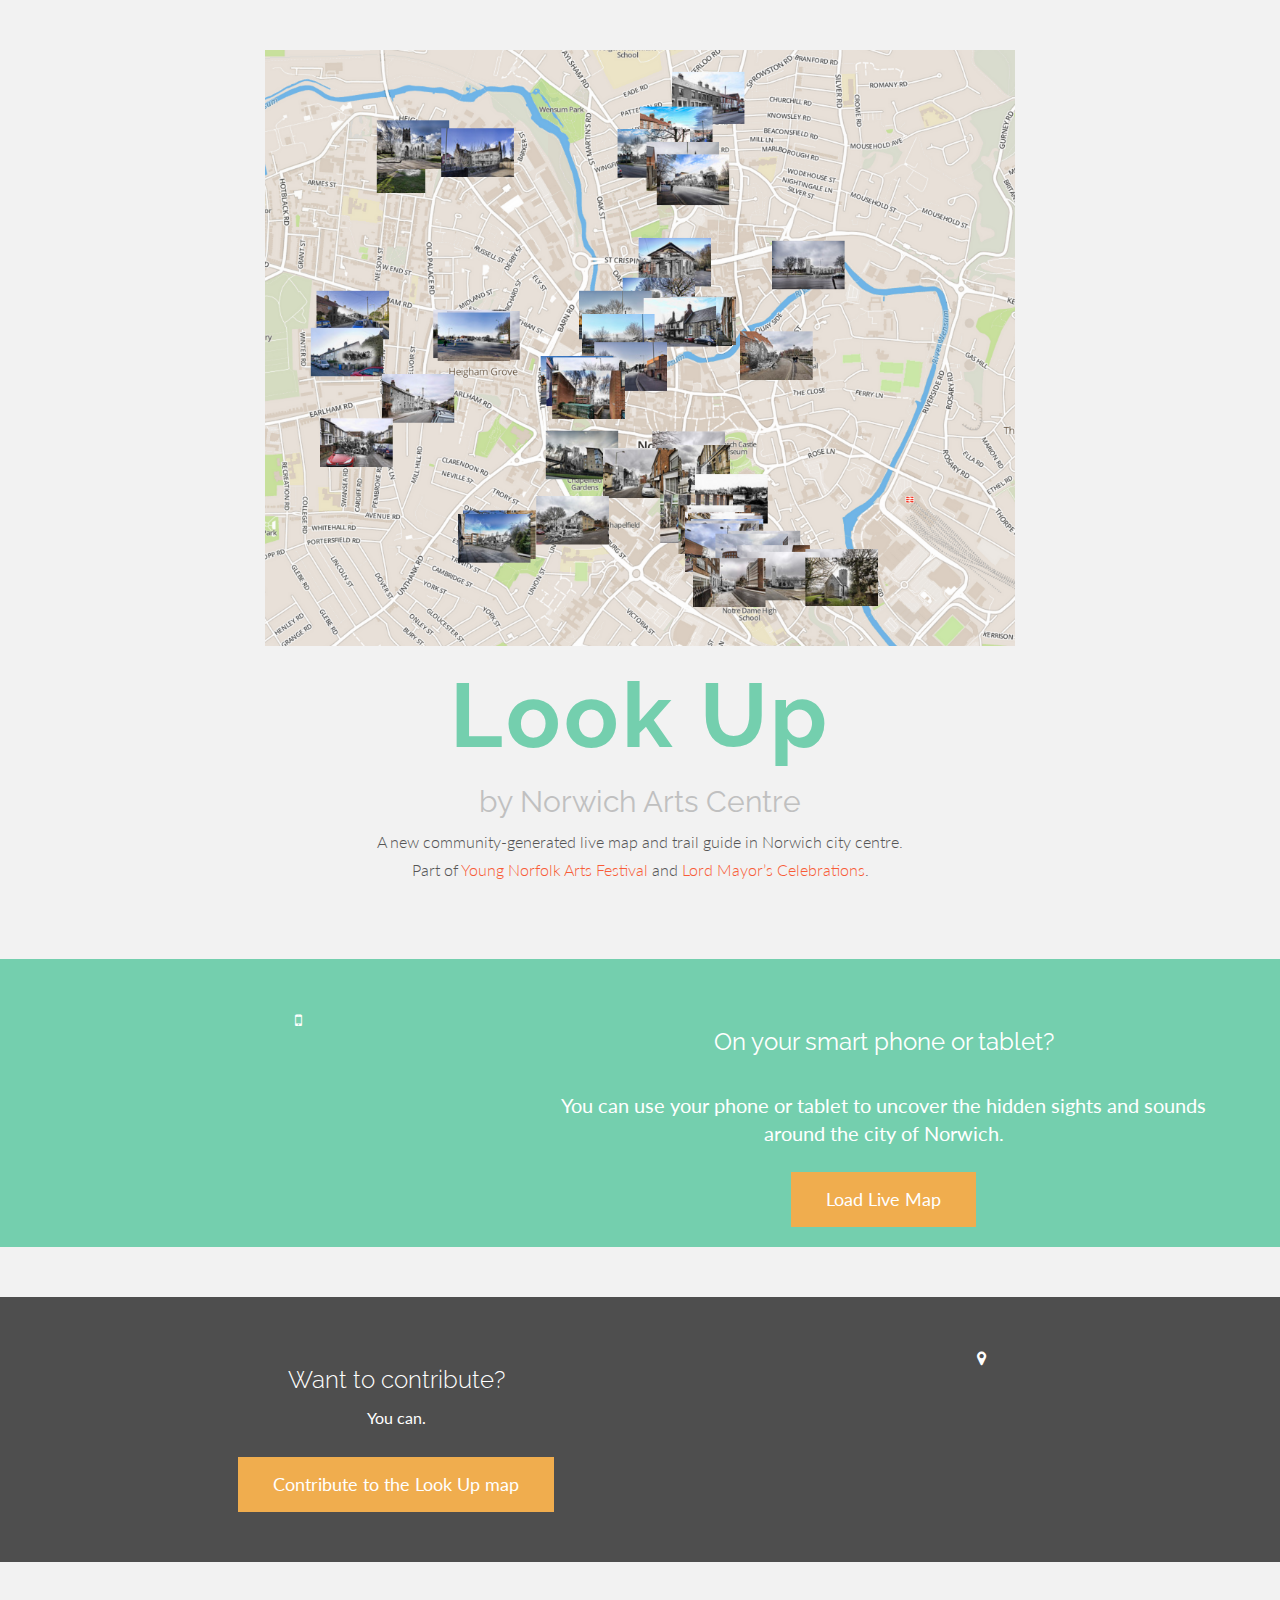
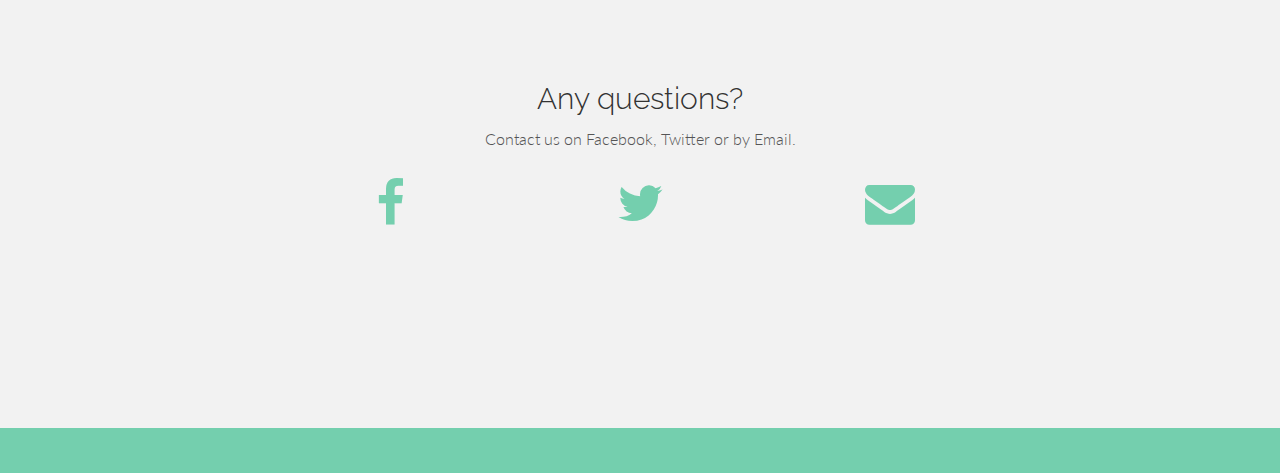
==== index.html @ c33e5883 "Add All" ====
<!DOCTYPE html>
<html lang="en">
  <head>
    <meta charset="utf-8">
    <meta http-equiv="X-UA-Compatible" content="IE=edge">
    <meta name="viewport" content="width=device-width, initial-scale=1.0">
    <meta name="description" content="">
    <meta name="author" content="">

    <title>Norwich Arts Centre - Look Up</title>

    <!-- Bootstrap core CSS -->
    <link href="assets/css/bootstrap.css" rel="stylesheet">

    <!-- Custom styles for this template -->
    <link href="assets/css/main.css" rel="stylesheet">
    <link href="assets/css/font-awesome.min.css" rel="stylesheet">

    <script src="https://code.jquery.com/jquery-1.10.2.min.js"></script>
    <script src="assets/js/chart.js"></script>
    <link href="//netdna.bootstrapcdn.com/font-awesome/4.0.3/css/font-awesome.css" rel="stylesheet">


    <!-- HTML5 shim and Respond.js IE8 support of HTML5 elements and media queries -->
    <!--[if lt IE 9]>
      <script src="https://oss.maxcdn.com/libs/html5shiv/3.7.0/html5shiv.js"></script>
      <script src="https://oss.maxcdn.com/libs/respond.js/1.3.0/respond.min.js"></script>
    <![endif]-->
  </head>

  <body>




	<div id="hello">
	    <div class="container">
	    	<div class="row">
	    		<div class="col-lg-8 col-lg-offset-2 centered">
	    			<img src="assets/img/lookup.png" class="img-responsive" alt="Responsive image">

	    			<h1>Look Up</h1>
	    			<h2>by Norwich Arts Centre</h2>
	    			<p>A new community-generated live map and trail guide in Norwich city centre.
	    			<br>Part of <a href="http://www.ynaf.org.uk" target="_blank">Young Norfolk Arts Festival</a> and <a href="http://www.norwich.gov.uk/Events/Pages/OutdoorEvents2014.aspx" target="_blank">Lord Mayor’s Celebrations</a>.</p>


	    		</div><!-- /col-lg-8 -->
	    	</div><!-- /row -->
	    </div> <!-- /container -->
	</div><!-- /hello -->
	
	<div id="green">
		<div class="container">
			<div class="row">
				<div class="col-lg-5 centered">
					<i class="fa fa-mobile iconbig"></i>
				</div>
				
				<div class="col-lg-7 centered">
					<h3>On your smart phone or tablet?</h3>
					<p>You can use your phone or tablet to uncover the hidden sights and sounds around the city of Norwich.</p>
					<a href="mobile"><button type="button" class="btn btn-warning">Load Live Map</button></a>


				</div>
			</div>
		</div>
	</div>
	
	<div id="skills">
		<div class="container">
			<div class="row">

				<div class="col-lg-5 col-lg-push-7 centered">
					<i class="fa fa-map-marker iconbig"></i>
				</div>

				<div class="col-lg-7 col-lg-pull-5 centered">
					<h3>Want to contribute?</h3>
					<p>You can.</p>
					<button type="button" class="btn btn-warning">Contribute to the Look Up map</button>
				</div>


				

		
			</div>
		</div>
	</div>


	
	<section id="contact"></section>
	<div id="social">
		<div class="container">

			<div class="row centered">
									<h2>Any questions?</h2>
									<p>Contact us on Facebook, Twitter or by Email.


				<div class="col-lg-8 col-lg-offset-2">

					<div class="col-md-4">
						<a href="#"><i class="fa fa-facebook"></i></a>
					</div>
					<div class="col-md-4">
						<a href="#"><i class="fa fa-twitter"></i></a>
					</div>
					<div class="col-md-4">
						<a href="#"><i class="fa fa-envelope"></i></a>
					</div>
				</div>
			</div>
		</div><!-- /container -->
	</div><!-- /social -->


	<div id="f">
		<div class="container">
			<div class="row">
				<p>
			</div>
		</div>
	</div>

    <!-- Bootstrap core JavaScript
    ================================================== -->
    <!-- Placed at the end of the document so the pages load faster -->
    <script src="assets/js/bootstrap.js"></script>
  </body>
</html>
---- assets/css/main.css ----
/*
 * Author: Carlos Alvarez
 * URL: http://alvarez.is
 *
 * Project Name: Bolt - Free Bootstrap 3 Theme
 * Version: 1.0
 * URL: http://blacktie.co
 */
 
/* FONTS */
@import url(http://fonts.googleapis.com/css?family=Lato:300,400,700,900);
@import url(http://fonts.googleapis.com/css?family=Raleway:400,300,700,900);

/* OVERALL ASPECT */

.iconbig {
	font-size: 300px;
	color: white;
}

.iconbigg {
	font-size: 300px;
	color: #474343;
}

body {
  background-color: #f2f2f2;
    font-family: "Lato";
    font-weight: 300;
    font-size: 16px;
    color: #555;

    -webkit-font-smoothing: antialiased;
    -webkit-overflow-scrolling: touch;

}

/* Titles */
h1, h2, h3, h4, h5, h6 {
    font-family: "Raleway";
    font-weight: 300;
    color: #333;
}


/* Paragraph & Typographic */
p {
    line-height: 28px;
    margin-bottom: 25px;
}

.centered {
    text-align: center;
}

.mt {
	margin-top: 40px;
}

/* Links */
a {
    color: #f85c37;
    word-wrap: break-word;

    -webkit-transition: color 0.1s ease-in, background 0.1s ease-in;
    -moz-transition: color 0.1s ease-in, background 0.1s ease-in;
    -ms-transition: color 0.1s ease-in, background 0.1s ease-in;
    -o-transition: color 0.1s ease-in, background 0.1s ease-in;
    transition: color 0.1s ease-in, background 0.1s ease-in;
}

a:hover,
a:focus {
    color: #7b7b7b;
    text-decoration: none;
    outline: 0;
}

a:before,
a:after {
    -webkit-transition: color 0.1s ease-in, background 0.1s ease-in;
    -moz-transition: color 0.1s ease-in, background 0.1s ease-in;
    -ms-transition: color 0.1s ease-in, background 0.1s ease-in;
    -o-transition: color 0.1s ease-in, background 0.1s ease-in;
    transition: color 0.1s ease-in, background 0.1s ease-in;
}

/* Bootstrap Modifications */
 hr {
    display: block;
    height: 1px;
    border: 0;
    border-top: 1px solid #ccc;
    margin: 1em 0;
    padding: 0;
}


.navbar {
	font-weight: 800;
	font-size: 14px;
	padding-top: 15px;
	padding-bottom: 15px;
	background-color: #ffffff;
}

.navbar-default .navbar-nav > .active > a, .navbar-default .navbar-nav > .active > a:hover, .navbar-default .navbar-nav > .active > a:focus {
	color: #ffffff;
	background-color: #74cfae;
}

.navbar-brand {
	font-size: 60px;
	padding-top: 0px;
	padding-bottom: 0px;
}

.btn-theme {
	color: #ffffff;
	background-color: #74cfae;
	border-color: transparent;
}

.btn {
	padding: 10px 30px;
	margin-bottom: 0;
	font-size: 18px;
	border: 5px solid transparent;
	border-radius: 0px;
}

.lead {
	letter-spacing: 1px;
}

/* WRAP SECTIONS */

/* hello */
#hello {
	width: 100%;
	padding-top: 50px;
	padding-bottom: 50px;
}

#hello h1 {
	font-size: 90px;
	font-weight: 700;
	letter-spacing: 3px;
	color: #74cfae;
}

#hello h2 {
	color: #c0c0c0;
	font-weight: 400;
}

/* Green */
#green {
	background-color: #74cfae;
	padding-top: 50px;
	padding-bottom: 20px;
	margin-bottom: 30px;
}

#green h3 {
	color: white;
	font-weight: 400;
	margin-bottom: 35px;
}

#green p {
	color: white;
	font-weight: 400;
	font-size: 20px;
}

/* Skills */
#skills {
	background-color: #4e4e4e;
	padding-top: 50px;
	padding-bottom: 50px;
	margin-top: 50px;
}

#skills h3 {
	color: white;
}

#skills p {
	color: white;
	font-weight: 400;
}

/* Social Links */
#social {
	width: 100%;
	padding-top: 100px;
	padding-bottom: 200px;
}

#social i {
	font-size: 50px;
	color: #74cfae;
}

#social .col-md-3:hover {
	background-color: #f5f5f5;
}

#social .col-md-3 {
	padding:30px;
}

/* Footer */
#f {
	padding-top: 20px;
	background-color: #74cfae;
}

#f p {
	color: white;
	text-align: right;
	font-weight: 400;
}

/* Image Opacity */
.grid img {
    opacity: .7;
}
.grid img:hover {
    opacity: 1;
}
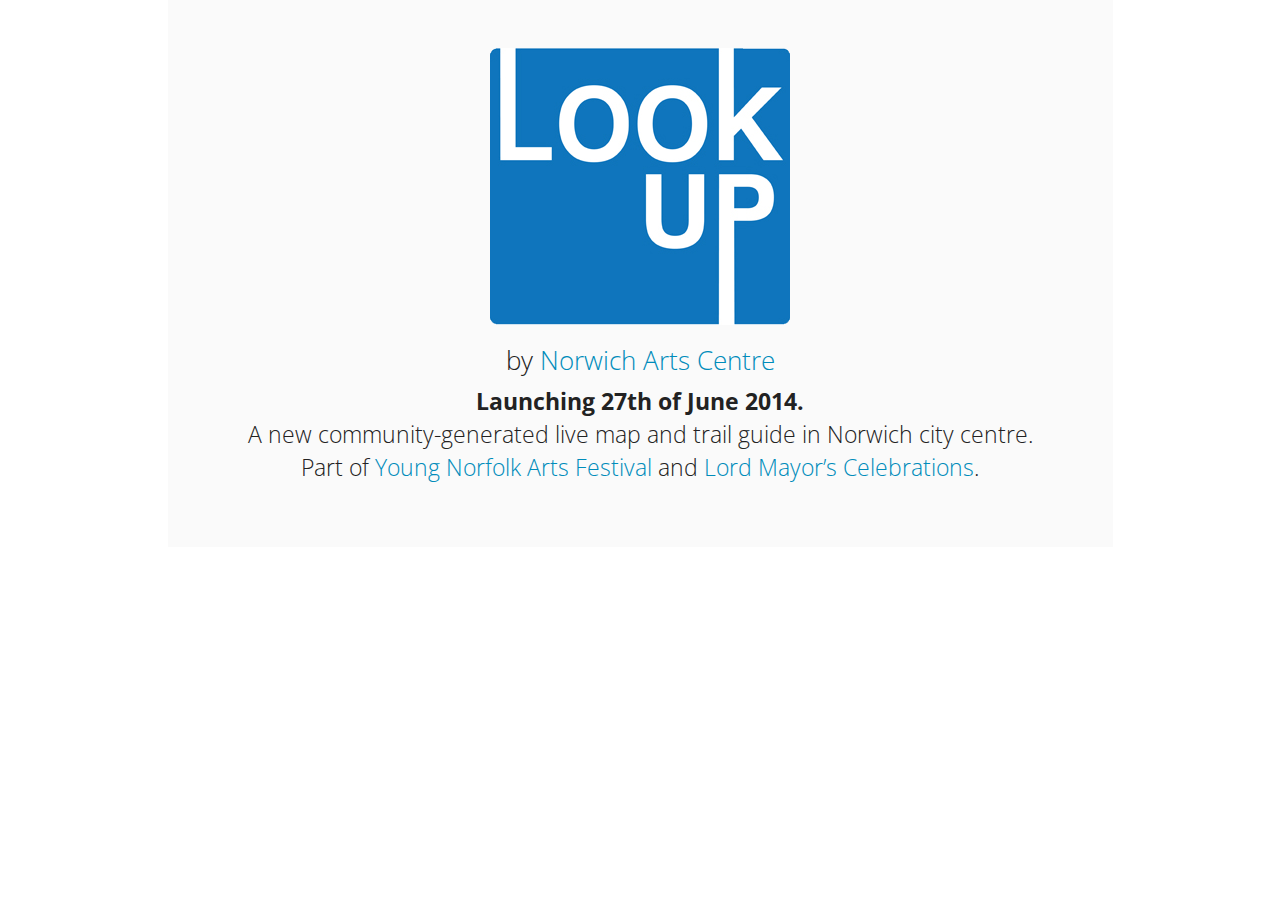
==== commit f047c660: "Updated CSS and added Landing Page" ====
--- a/index.html
+++ b/index.html
@@ -36,95 +36,20 @@
 	<div id="hello">
 	    <div class="container">
 	    	<div class="row">
-	    		<div class="col-lg-8 col-lg-offset-2 centered">
-	    			<img src="assets/img/lookup.png" class="img-responsive" alt="Responsive image">
-
-	    			<h1>Look Up</h1>
-	    			<h2>by Norwich Arts Centre</h2>
-	    			<p>A new community-generated live map and trail guide in Norwich city centre.
+	    		<div class="col-lg-10 col-lg-offset-1 text-center">
+	    			<div class="jumbotron">
+                	<img src="assets/img/logo.png" class="img-responsive center-block" alt="Look Up">
+	    			
+	    			<h3>by <a href="http://norwichartscentre.co.uk/">Norwich Arts Centre</h3></a>
+	    			<p><b>Launching 27th of June 2014.</b></br>
+	    			A new community-generated live map and trail guide in Norwich city centre.
 	    			<br>Part of <a href="http://www.ynaf.org.uk" target="_blank">Young Norfolk Arts Festival</a> and <a href="http://www.norwich.gov.uk/Events/Pages/OutdoorEvents2014.aspx" target="_blank">Lord Mayor’s Celebrations</a>.</p>
-
+	    		</div>
 
 	    		</div><!-- /col-lg-8 -->
 	    	</div><!-- /row -->
 	    </div> <!-- /container -->
 	</div><!-- /hello -->
-	
-	<div id="green">
-		<div class="container">
-			<div class="row">
-				<div class="col-lg-5 centered">
-					<i class="fa fa-mobile iconbig"></i>
-				</div>
-				
-				<div class="col-lg-7 centered">
-					<h3>On your smart phone or tablet?</h3>
-					<p>You can use your phone or tablet to uncover the hidden sights and sounds around the city of Norwich.</p>
-					<a href="mobile"><button type="button" class="btn btn-warning">Load Live Map</button></a>
-
-
-				</div>
-			</div>
-		</div>
-	</div>
-	
-	<div id="skills">
-		<div class="container">
-			<div class="row">
-
-				<div class="col-lg-5 col-lg-push-7 centered">
-					<i class="fa fa-map-marker iconbig"></i>
-				</div>
-
-				<div class="col-lg-7 col-lg-pull-5 centered">
-					<h3>Want to contribute?</h3>
-					<p>You can.</p>
-					<button type="button" class="btn btn-warning">Contribute to the Look Up map</button>
-				</div>
-
-
-				
-
-		
-			</div>
-		</div>
-	</div>
-
-
-	
-	<section id="contact"></section>
-	<div id="social">
-		<div class="container">
-
-			<div class="row centered">
-									<h2>Any questions?</h2>
-									<p>Contact us on Facebook, Twitter or by Email.
-
-
-				<div class="col-lg-8 col-lg-offset-2">
-
-					<div class="col-md-4">
-						<a href="#"><i class="fa fa-facebook"></i></a>
-					</div>
-					<div class="col-md-4">
-						<a href="#"><i class="fa fa-twitter"></i></a>
-					</div>
-					<div class="col-md-4">
-						<a href="#"><i class="fa fa-envelope"></i></a>
-					</div>
-				</div>
-			</div>
-		</div><!-- /container -->
-	</div><!-- /social -->
-
-
-	<div id="f">
-		<div class="container">
-			<div class="row">
-				<p>
-			</div>
-		</div>
-	</div>
 
     <!-- Bootstrap core JavaScript
     ================================================== -->
--- a/assets/css/main.css
+++ b/assets/css/main.css
@@ -1,18 +1,7 @@
 /*
- * Author: Carlos Alvarez
- * URL: http://alvarez.is
- *
- * Project Name: Bolt - Free Bootstrap 3 Theme
- * Version: 1.0
- * URL: http://blacktie.co
+ Additional CSS
  */
  
-/* FONTS */
-@import url(http://fonts.googleapis.com/css?family=Lato:300,400,700,900);
-@import url(http://fonts.googleapis.com/css?family=Raleway:400,300,700,900);
-
-/* OVERALL ASPECT */
-
 .iconbig {
 	font-size: 300px;
 	color: white;
@@ -23,210 +12,3 @@
 	color: #474343;
 }
 
-body {
-  background-color: #f2f2f2;
-    font-family: "Lato";
-    font-weight: 300;
-    font-size: 16px;
-    color: #555;
-
-    -webkit-font-smoothing: antialiased;
-    -webkit-overflow-scrolling: touch;
-
-}
-
-/* Titles */
-h1, h2, h3, h4, h5, h6 {
-    font-family: "Raleway";
-    font-weight: 300;
-    color: #333;
-}
-
-
-/* Paragraph & Typographic */
-p {
-    line-height: 28px;
-    margin-bottom: 25px;
-}
-
-.centered {
-    text-align: center;
-}
-
-.mt {
-	margin-top: 40px;
-}
-
-/* Links */
-a {
-    color: #f85c37;
-    word-wrap: break-word;
-
-    -webkit-transition: color 0.1s ease-in, background 0.1s ease-in;
-    -moz-transition: color 0.1s ease-in, background 0.1s ease-in;
-    -ms-transition: color 0.1s ease-in, background 0.1s ease-in;
-    -o-transition: color 0.1s ease-in, background 0.1s ease-in;
-    transition: color 0.1s ease-in, background 0.1s ease-in;
-}
-
-a:hover,
-a:focus {
-    color: #7b7b7b;
-    text-decoration: none;
-    outline: 0;
-}
-
-a:before,
-a:after {
-    -webkit-transition: color 0.1s ease-in, background 0.1s ease-in;
-    -moz-transition: color 0.1s ease-in, background 0.1s ease-in;
-    -ms-transition: color 0.1s ease-in, background 0.1s ease-in;
-    -o-transition: color 0.1s ease-in, background 0.1s ease-in;
-    transition: color 0.1s ease-in, background 0.1s ease-in;
-}
-
-/* Bootstrap Modifications */
- hr {
-    display: block;
-    height: 1px;
-    border: 0;
-    border-top: 1px solid #ccc;
-    margin: 1em 0;
-    padding: 0;
-}
-
-
-.navbar {
-	font-weight: 800;
-	font-size: 14px;
-	padding-top: 15px;
-	padding-bottom: 15px;
-	background-color: #ffffff;
-}
-
-.navbar-default .navbar-nav > .active > a, .navbar-default .navbar-nav > .active > a:hover, .navbar-default .navbar-nav > .active > a:focus {
-	color: #ffffff;
-	background-color: #74cfae;
-}
-
-.navbar-brand {
-	font-size: 60px;
-	padding-top: 0px;
-	padding-bottom: 0px;
-}
-
-.btn-theme {
-	color: #ffffff;
-	background-color: #74cfae;
-	border-color: transparent;
-}
-
-.btn {
-	padding: 10px 30px;
-	margin-bottom: 0;
-	font-size: 18px;
-	border: 5px solid transparent;
-	border-radius: 0px;
-}
-
-.lead {
-	letter-spacing: 1px;
-}
-
-/* WRAP SECTIONS */
-
-/* hello */
-#hello {
-	width: 100%;
-	padding-top: 50px;
-	padding-bottom: 50px;
-}
-
-#hello h1 {
-	font-size: 90px;
-	font-weight: 700;
-	letter-spacing: 3px;
-	color: #74cfae;
-}
-
-#hello h2 {
-	color: #c0c0c0;
-	font-weight: 400;
-}
-
-/* Green */
-#green {
-	background-color: #74cfae;
-	padding-top: 50px;
-	padding-bottom: 20px;
-	margin-bottom: 30px;
-}
-
-#green h3 {
-	color: white;
-	font-weight: 400;
-	margin-bottom: 35px;
-}
-
-#green p {
-	color: white;
-	font-weight: 400;
-	font-size: 20px;
-}
-
-/* Skills */
-#skills {
-	background-color: #4e4e4e;
-	padding-top: 50px;
-	padding-bottom: 50px;
-	margin-top: 50px;
-}
-
-#skills h3 {
-	color: white;
-}
-
-#skills p {
-	color: white;
-	font-weight: 400;
-}
-
-/* Social Links */
-#social {
-	width: 100%;
-	padding-top: 100px;
-	padding-bottom: 200px;
-}
-
-#social i {
-	font-size: 50px;
-	color: #74cfae;
-}
-
-#social .col-md-3:hover {
-	background-color: #f5f5f5;
-}
-
-#social .col-md-3 {
-	padding:30px;
-}
-
-/* Footer */
-#f {
-	padding-top: 20px;
-	background-color: #74cfae;
-}
-
-#f p {
-	color: white;
-	text-align: right;
-	font-weight: 400;
-}
-
-/* Image Opacity */
-.grid img {
-    opacity: .7;
-}
-.grid img:hover {
-    opacity: 1;
-}
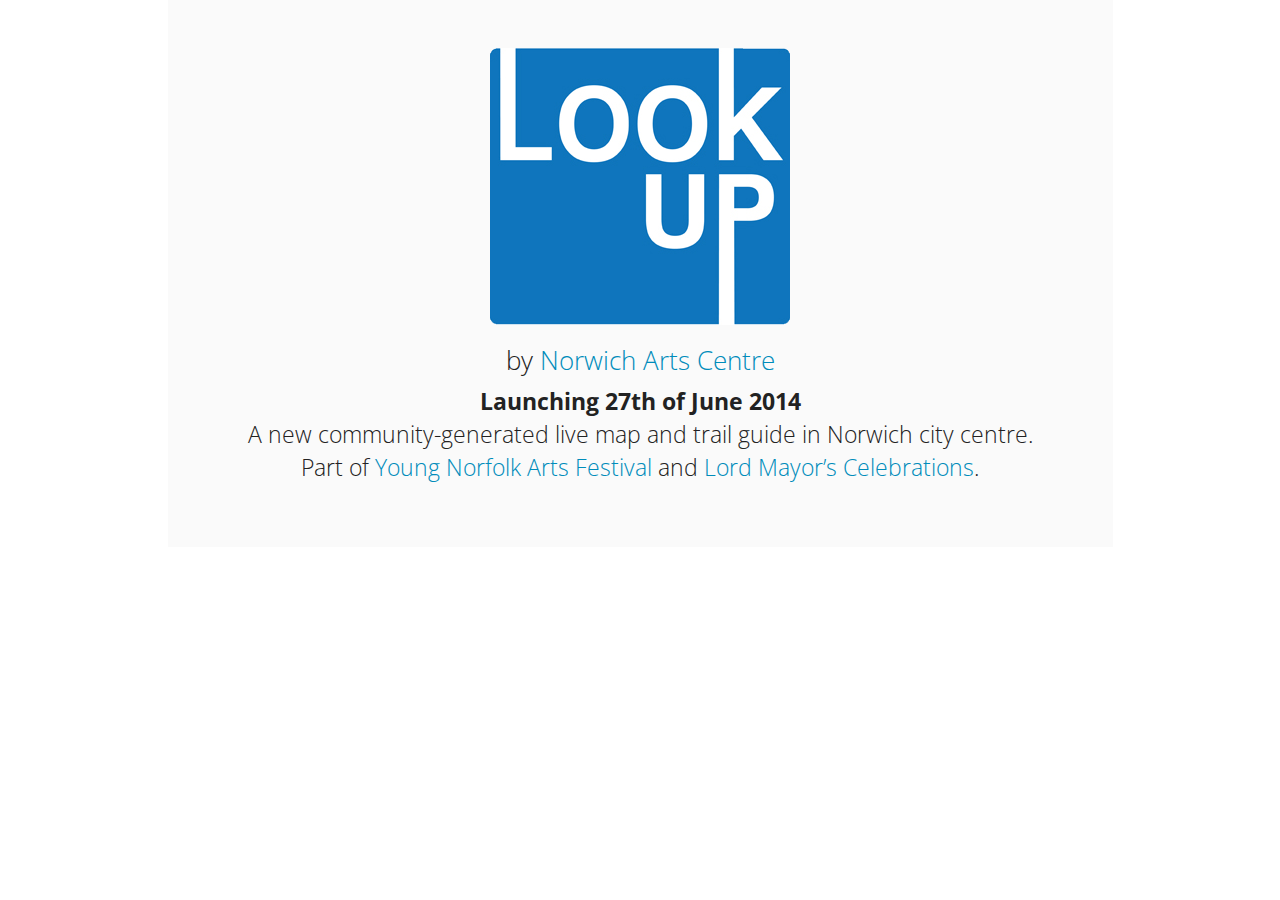
==== commit 74b995c7: "remove full stop from launch date" ====
--- a/index.html
+++ b/index.html
@@ -41,7 +41,7 @@
                 	<img src="assets/img/logo.png" class="img-responsive center-block" alt="Look Up">
 	    			
 	    			<h3>by <a href="http://norwichartscentre.co.uk/">Norwich Arts Centre</h3></a>
-	    			<p><b>Launching 27th of June 2014.</b></br>
+	    			<p><b>Launching 27th of June 2014</b></br>
 	    			A new community-generated live map and trail guide in Norwich city centre.
 	    			<br>Part of <a href="http://www.ynaf.org.uk" target="_blank">Young Norfolk Arts Festival</a> and <a href="http://www.norwich.gov.uk/Events/Pages/OutdoorEvents2014.aspx" target="_blank">Lord Mayor’s Celebrations</a>.</p>
 	    		</div>
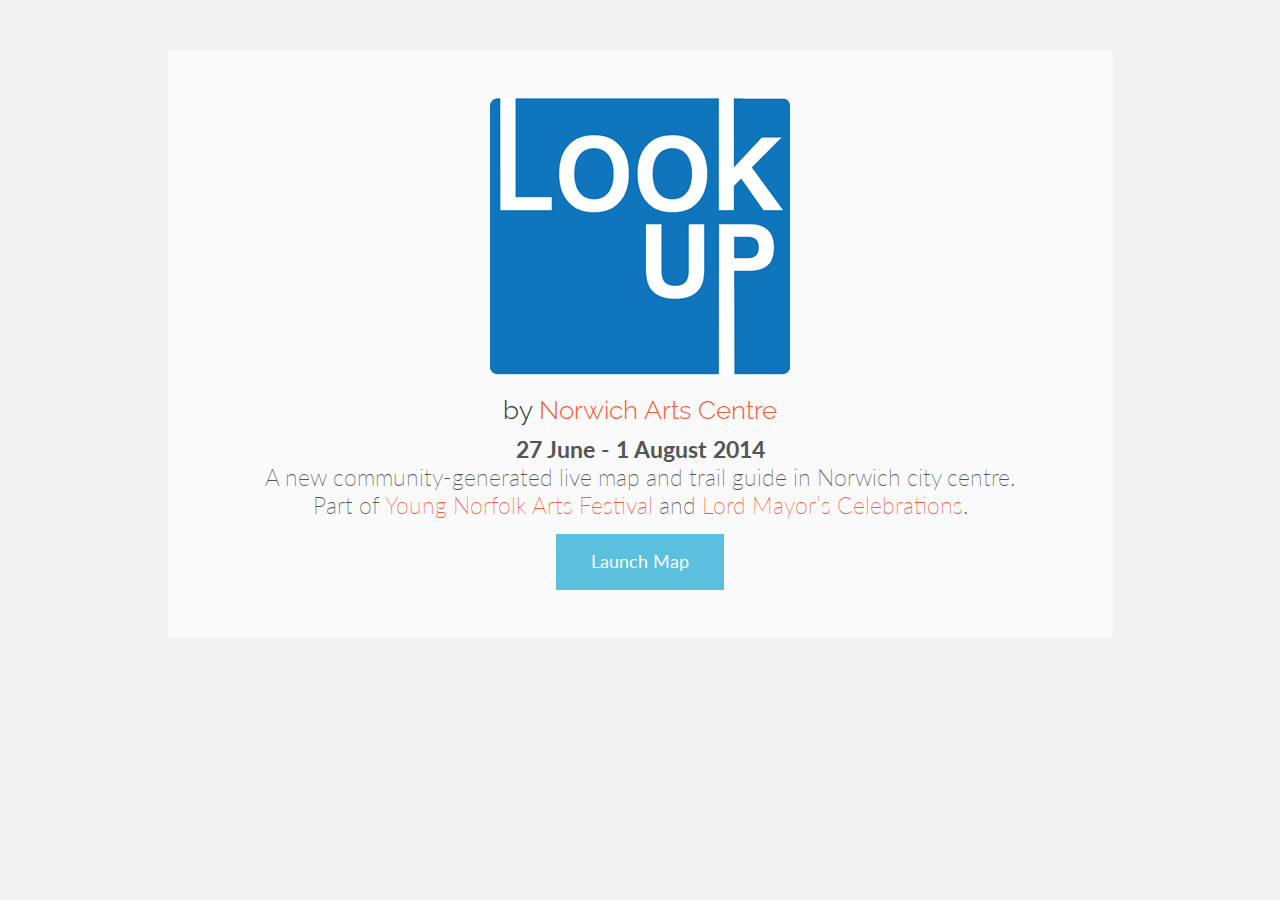
==== commit fcebe507: "Update Info page" ====
--- a/index.html
+++ b/index.html
@@ -41,9 +41,11 @@
                 	<img src="assets/img/logo.png" class="img-responsive center-block" alt="Look Up">
 	    			
 	    			<h3>by <a href="http://norwichartscentre.co.uk/">Norwich Arts Centre</h3></a>
-	    			<p><b>Launching 27th of June 2014</b></br>
+	    			<p><b>27 June - 1 August 2014</b></br>
 	    			A new community-generated live map and trail guide in Norwich city centre.
 	    			<br>Part of <a href="http://www.ynaf.org.uk" target="_blank">Young Norfolk Arts Festival</a> and <a href="http://www.norwich.gov.uk/Events/Pages/OutdoorEvents2014.aspx" target="_blank">Lord Mayor’s Celebrations</a>.</p>
+
+                        <a role="button" class="btn btn-info" href="/map">Launch Map</a>
 	    		</div>
 
 	    		</div><!-- /col-lg-8 -->
--- a/assets/css/main.css
+++ b/assets/css/main.css
@@ -1,7 +1,13 @@
 /*
- Additional CSS
+
  */
  
+/* FONTS */
+@import url(http://fonts.googleapis.com/css?family=Lato:300,400,700,900);
+@import url(http://fonts.googleapis.com/css?family=Raleway:400,300,700,900);
+
+/* OVERALL ASPECT */
+
 .iconbig {
 	font-size: 300px;
 	color: white;
@@ -12,3 +18,275 @@
 	color: #474343;
 }
 
+.leaflet-marker-icon {
+	width: 25px;
+	height: 25px;
+}
+
+/* Locating Circle */
+
+.leaflet-control-locate {
+  border:1px solid rgba(0,0,0,0.4);
+  }
+.leaflet-control-locate a {
+  background-color:#fff;
+  background-position:-3px, -2px;
+  }
+.leaflet-control-locate.active a {
+  background-position:-33px -2px;
+  }
+
+/* Adjustments to account for mapbox.css box-sizing rules */
+.leaflet-control-zoomslider-knob { width:14px; height:6px; }
+.leaflet-container .leaflet-control-zoomslider-body {
+  -webkit-box-sizing:content-box;
+     -moz-box-sizing:content-box;
+          box-sizing:content-box;
+  }
+
+
+/* Make examples a rational size*/
+
+.examples img {
+
+	margin: 10px;
+}
+
+body {
+  background-color: #f2f2f2;
+    font-family: "Lato";
+    font-weight: 300;
+    font-size: 16px;
+    color: #555;
+
+    -webkit-font-smoothing: antialiased;
+    -webkit-overflow-scrolling: touch;
+
+}
+
+/* Titles */
+h1, h2, h3, h4, h5, h6 {
+    font-family: "Raleway";
+    font-weight: 300;
+    color: #333;
+}
+
+
+/* Paragraph & Typographic */
+p {
+    line-height: 28px;
+    margin-bottom: 25px;
+}
+
+.centered {
+    text-align: center;
+}
+
+.mt {
+	margin-top: 40px;
+}
+
+/* Links */
+a {
+    color: #f85c37;
+    word-wrap: break-word;
+
+    -webkit-transition: color 0.1s ease-in, background 0.1s ease-in;
+    -moz-transition: color 0.1s ease-in, background 0.1s ease-in;
+    -ms-transition: color 0.1s ease-in, background 0.1s ease-in;
+    -o-transition: color 0.1s ease-in, background 0.1s ease-in;
+    transition: color 0.1s ease-in, background 0.1s ease-in;
+}
+
+a:hover,
+a:focus {
+    color: #7b7b7b;
+    text-decoration: none;
+    outline: 0;
+}
+
+a:before,
+a:after {
+    -webkit-transition: color 0.1s ease-in, background 0.1s ease-in;
+    -moz-transition: color 0.1s ease-in, background 0.1s ease-in;
+    -ms-transition: color 0.1s ease-in, background 0.1s ease-in;
+    -o-transition: color 0.1s ease-in, background 0.1s ease-in;
+    transition: color 0.1s ease-in, background 0.1s ease-in;
+}
+
+/* Bootstrap Modifications */
+ hr {
+    display: block;
+    height: 1px;
+    border: 0;
+    border-top: 1px solid #ccc;
+    margin: 1em 0;
+    padding: 0;
+}
+
+
+.navbar {
+	font-weight: 800;
+	font-size: 14px;
+	padding-top: 15px;
+	padding-bottom: 15px;
+	background-color: #ffffff;
+}
+
+.navbar-default .navbar-nav > .active > a, .navbar-default .navbar-nav > .active > a:hover, .navbar-default .navbar-nav > .active > a:focus {
+	color: #ffffff;
+	background-color: #74cfae;
+}
+
+.navbar-brand {
+	font-size: 60px;
+	padding-top: 0px;
+	padding-bottom: 0px;
+}
+
+.btn-theme {
+	color: #ffffff;
+	background-color: #74cfae;
+	border-color: transparent;
+}
+
+.btn {
+	padding: 10px 30px;
+	margin-bottom: 0;
+	font-size: 18px;
+	border: 5px solid transparent;
+	border-radius: 0px;
+}
+
+.lead {
+	letter-spacing: 1px;
+}
+
+/* WRAP SECTIONS */
+
+/* hello */
+#hello {
+	width: 100%;
+	padding-top: 50px;
+	padding-bottom: 50px;
+}
+
+#hello h1 {
+	font-size: 90px;
+	font-weight: 700;
+	letter-spacing: 3px;
+	color: #74cfae;
+}
+
+#hello h2 {
+	color: #c0c0c0;
+	font-weight: 400;
+}
+
+/* Green */
+#green {
+	background-color: #74cfae;
+	padding-top: 50px;
+	padding-bottom: 20px;
+	margin-bottom: 30px;
+}
+
+#green h3 {
+	color: white;
+	font-weight: 400;
+	margin-bottom: 35px;
+}
+
+#green p {
+	color: white;
+	font-weight: 400;
+	font-size: 20px;
+}
+
+/* Skills */
+#skills {
+	background-color: #4e4e4e;
+	padding-top: 50px;
+	padding-bottom: 50px;
+	margin-top: 50px;
+}
+
+#skills h3 {
+	color: white;
+}
+
+#skills p {
+	color: white;
+	font-weight: 400;
+}
+
+/* Social Links */
+#social {
+	width: 100%;
+	padding-top: 100px;
+	padding-bottom: 200px;
+}
+
+#social i {
+	font-size: 50px;
+	color: #74cfae;
+}
+
+#social .col-md-3:hover {
+	background-color: #f5f5f5;
+}
+
+#social .col-md-3 {
+	padding:30px;
+}
+
+/* Footer */
+#f {
+	padding-top: 20px;
+	background-color: #74cfae;
+}
+
+#f p {
+	color: white;
+	text-align: right;
+	font-weight: 400;
+}
+
+/* Image Opacity */
+.grid img {
+    opacity: .7;
+}
+.grid img:hover {
+    opacity: 1;
+}
+
+.leaflet-popup-content {
+  min-height: 95px;
+  height: auto;
+}
+
+.leaflet-popup-content img {
+  width: 60%;
+  margin-right: 20%;
+  margin-left: 20%;
+  margin-bottom: 5px;
+}
+
+/* Sticky footer styles
+-------------------------------------------------- */
+html {
+  position: relative;
+  min-height: 100%;
+}
+body {
+  /* Margin bottom by footer height */
+  margin-bottom: 60px;
+}
+.footer {
+  position: absolute;
+  bottom: 0;
+  width: 100%;
+  /* Set the fixed height of the footer here */
+  height: 60px;
+  background-color: #f5f5f5;
+}
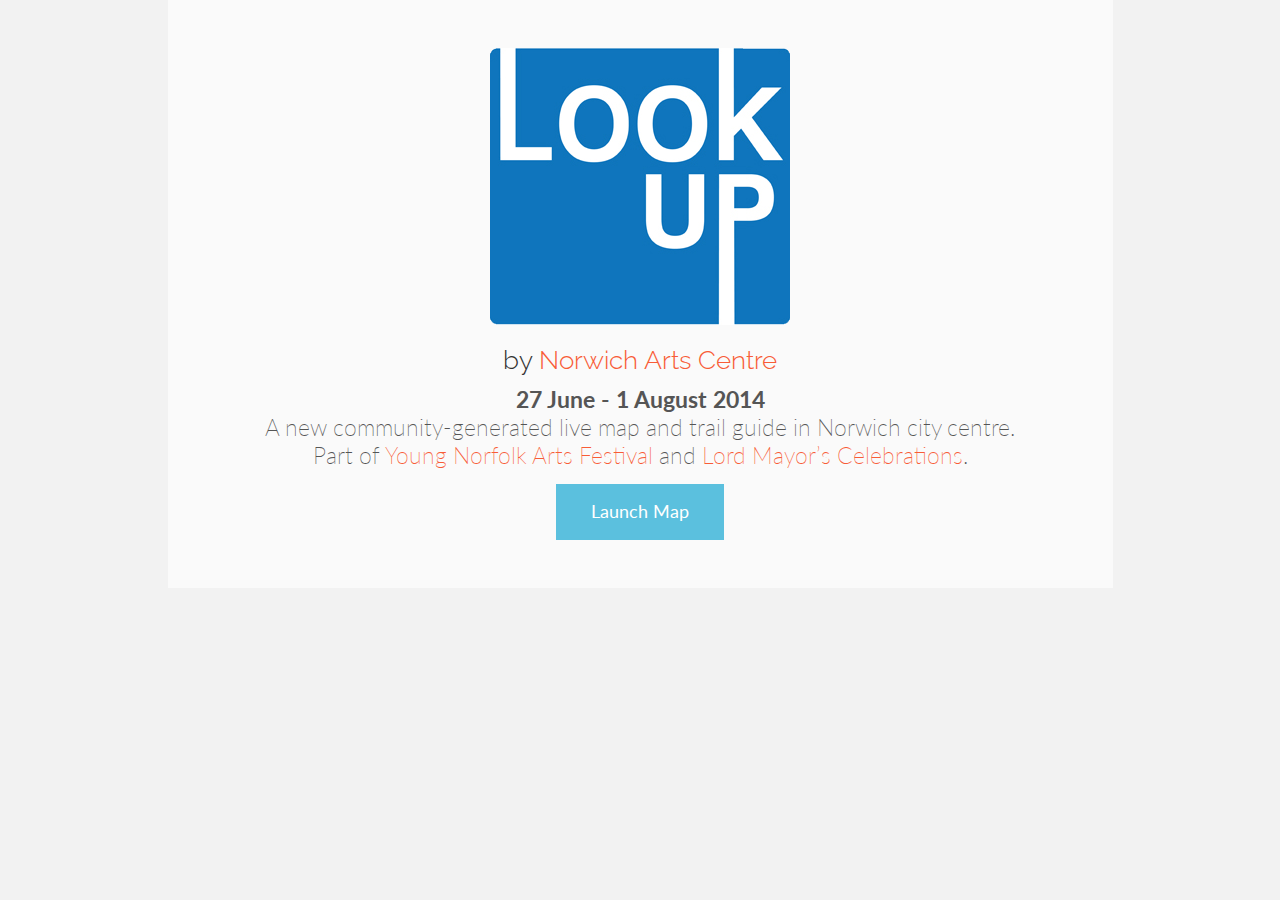
==== commit 0c22fc11: "Page formatting (removing hello div)" ====
--- a/index.html
+++ b/index.html
@@ -33,7 +33,7 @@
 
 
 
-	<div id="hello">
+
 	    <div class="container">
 	    	<div class="row">
 	    		<div class="col-lg-10 col-lg-offset-1 text-center">
@@ -51,7 +51,7 @@
 	    		</div><!-- /col-lg-8 -->
 	    	</div><!-- /row -->
 	    </div> <!-- /container -->
-	</div><!-- /hello -->
+
 
     <!-- Bootstrap core JavaScript
     ================================================== -->
--- a/assets/css/main.css
+++ b/assets/css/main.css
@@ -48,8 +48,8 @@
 /* Make examples a rational size*/
 
 .examples img {
-
-	margin: 10px;
+	margin-bottom: 10px;
+	margin-top: 10px;
 }
 
 body {
@@ -61,7 +61,6 @@
 
     -webkit-font-smoothing: antialiased;
     -webkit-overflow-scrolling: touch;
-
 }
 
 /* Titles */
